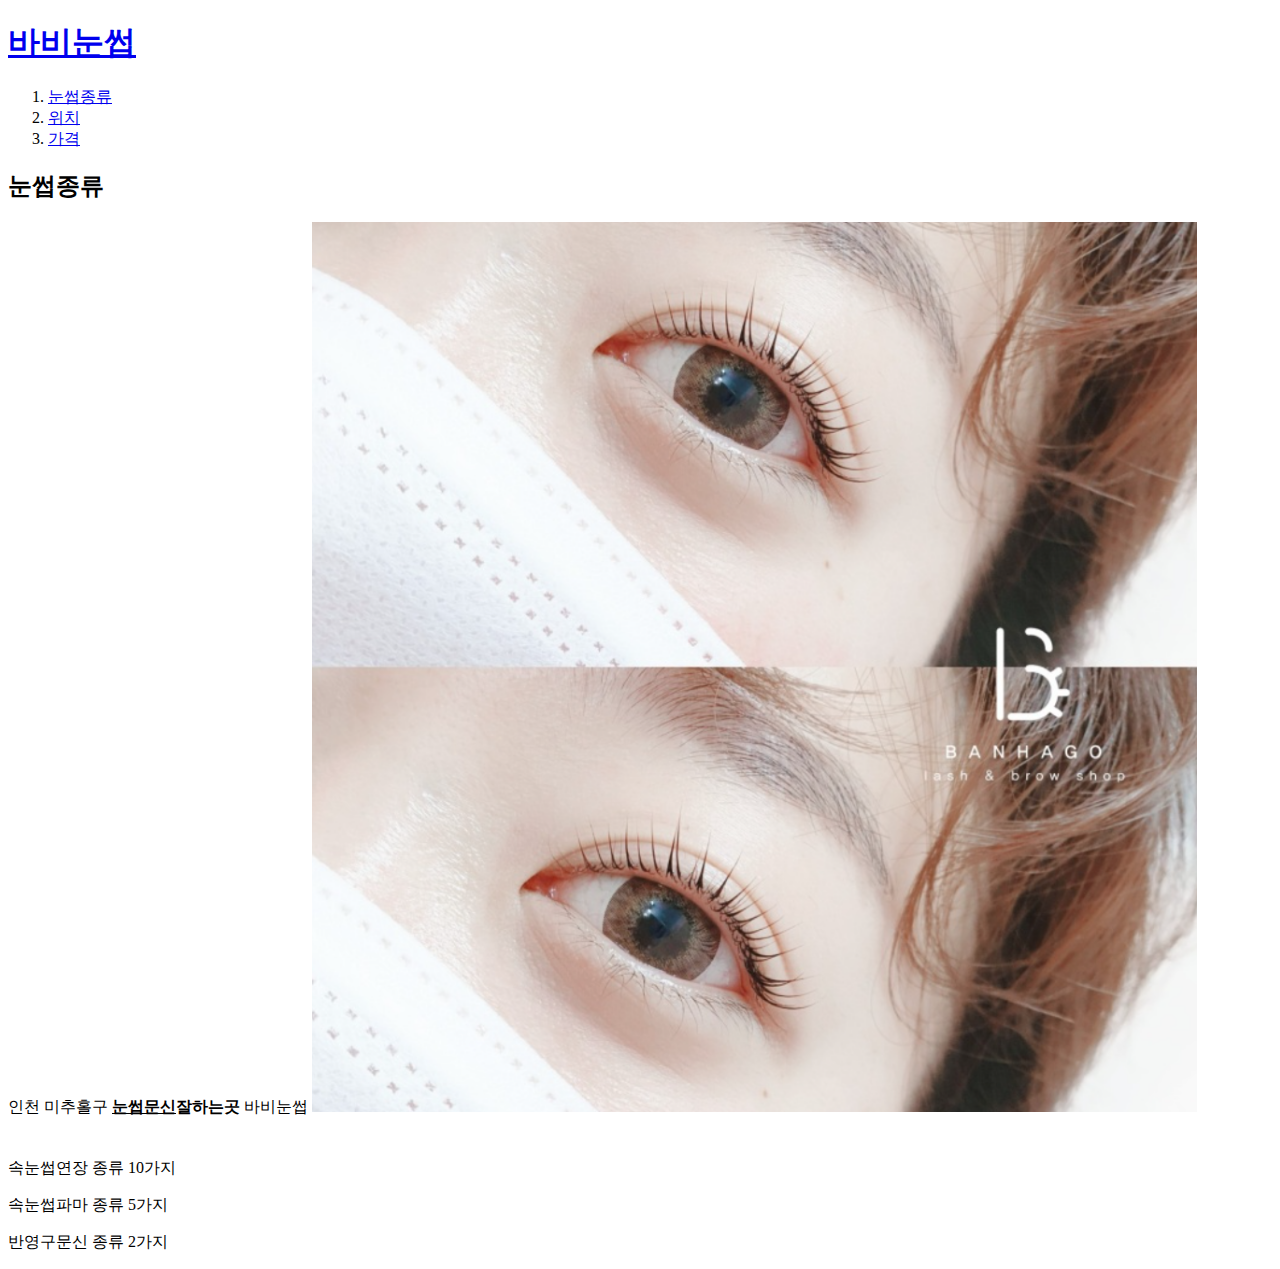
==== 1.html @ f9723d06 "babie version" ====
<!DOCTYPE html>
<html>
<head>
  <title>BABIE LASH</title>
  <meta charset="utf-8">
</head>
<body>
  <h1><a href="index.html">바비눈썹</a></h1>
  <ol>
    <li><a href="1.html">눈썹종류</a></li>
    <li><a href="2.html">위치</a></li>
    <li><a href="3.html">가격</a></li>
  </ol>
  <h2>눈썹종류</h2>
  인천 미추홀구 <strong><u>눈썹문신</u>잘하는곳</strong>
   바비눈썹
   <a href="https://m.place.naver.com/place/38563457/home?entry=ple"target=
     blank title=눈썹종류><img src="face1.png" width="70%"></a>
  <p style="margin-top:40px;">
  <p>속눈썹연장 종류 10가지</p>
  <p>속눈썹파마 종류 5가지</p>
  <p>반영구문신 종류 2가지</p>
</body>
</html>
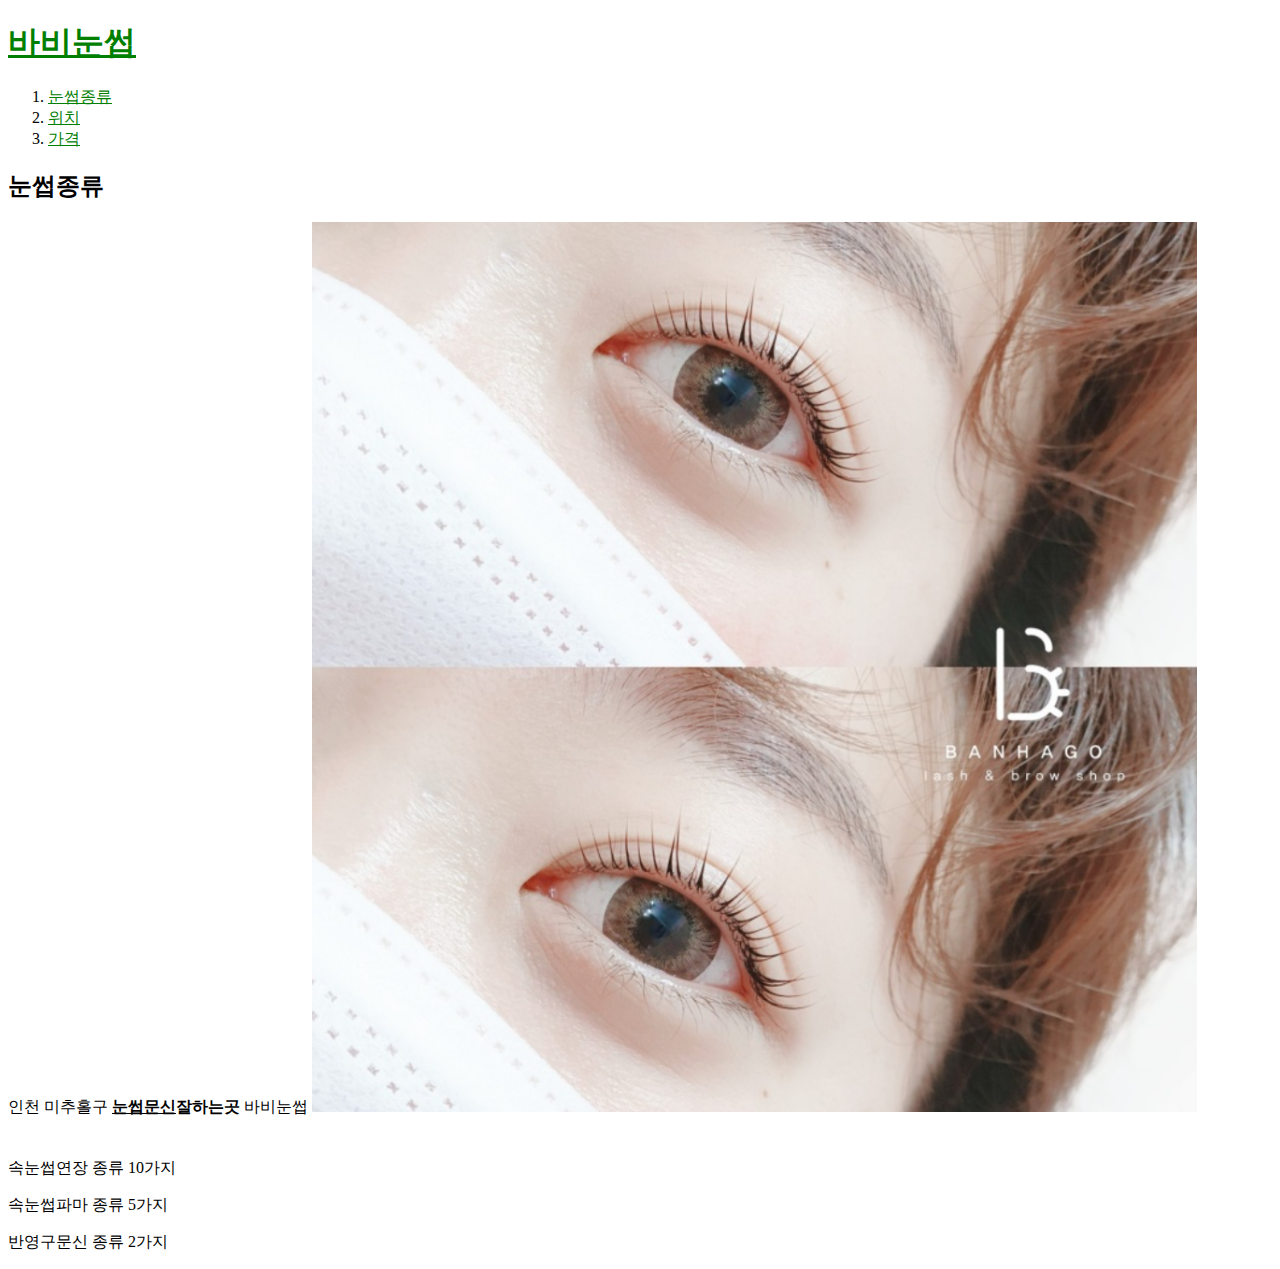
==== commit 3878f667: "css-1" ====
--- a/1.html
+++ b/1.html
@@ -3,6 +3,11 @@
 <head>
   <title>BABIE LASH</title>
   <meta charset="utf-8">
+  <style>
+  a {
+    color:green;
+  }
+  </style>
 </head>
 <body>
   <h1><a href="index.html">바비눈썹</a></h1>
@@ -11,6 +16,14 @@
     <li><a href="2.html">위치</a></li>
     <li><a href="3.html">가격</a></li>
   </ol>
+<!--
+  <h1><a href="index.html"><font color="red">바비눈썹</font></a></h1>
+  <ol>
+    <li><a href="1.html"><font color="red">눈썹종류</font></a></li>
+    <li><a href="2.html"><font color="red">위치</font></a></li>
+    <li><a href="3.html"><font color="red">가격</font></a></li>
+  </ol>
+-->
   <h2>눈썹종류</h2>
   인천 미추홀구 <strong><u>눈썹문신</u>잘하는곳</strong>
    바비눈썹
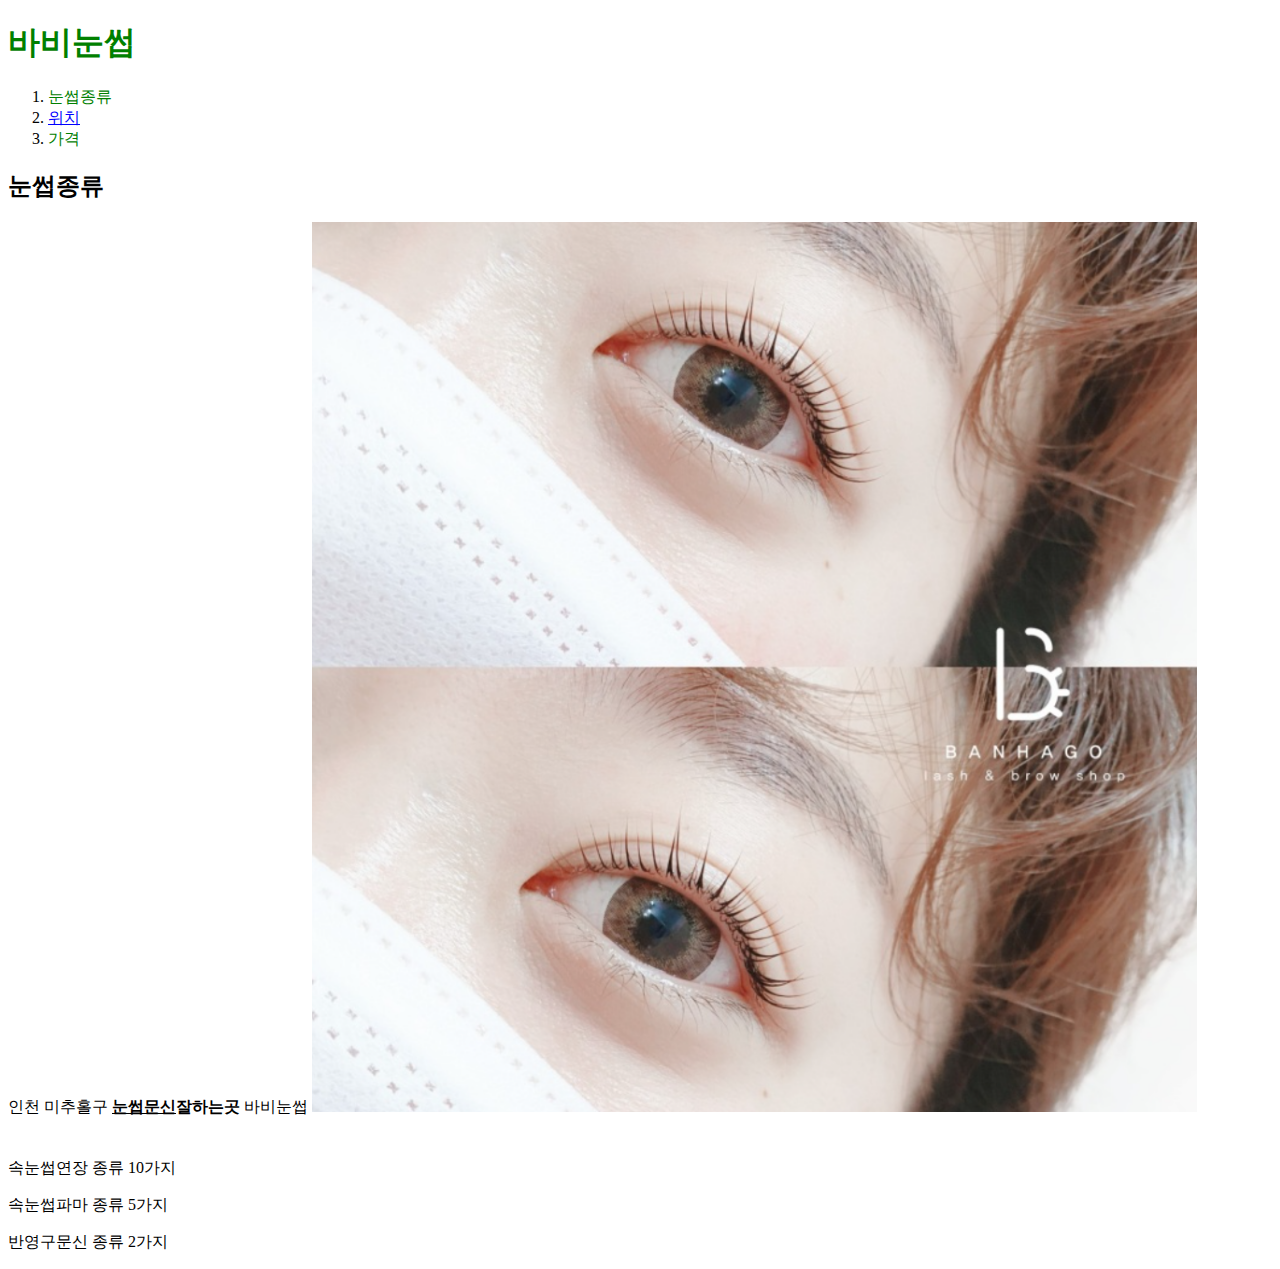
==== commit ba08a5e3: "css-2" ====
--- a/1.html
+++ b/1.html
@@ -6,6 +6,7 @@
   <style>
   a {
     color:green;
+    text-decoration: none;
   }
   </style>
 </head>
@@ -13,7 +14,7 @@
   <h1><a href="index.html">바비눈썹</a></h1>
   <ol>
     <li><a href="1.html">눈썹종류</a></li>
-    <li><a href="2.html">위치</a></li>
+    <li><a href="2.html" style="color:blue;text-decoration:underline">위치</a></li>
     <li><a href="3.html">가격</a></li>
   </ol>
 <!--
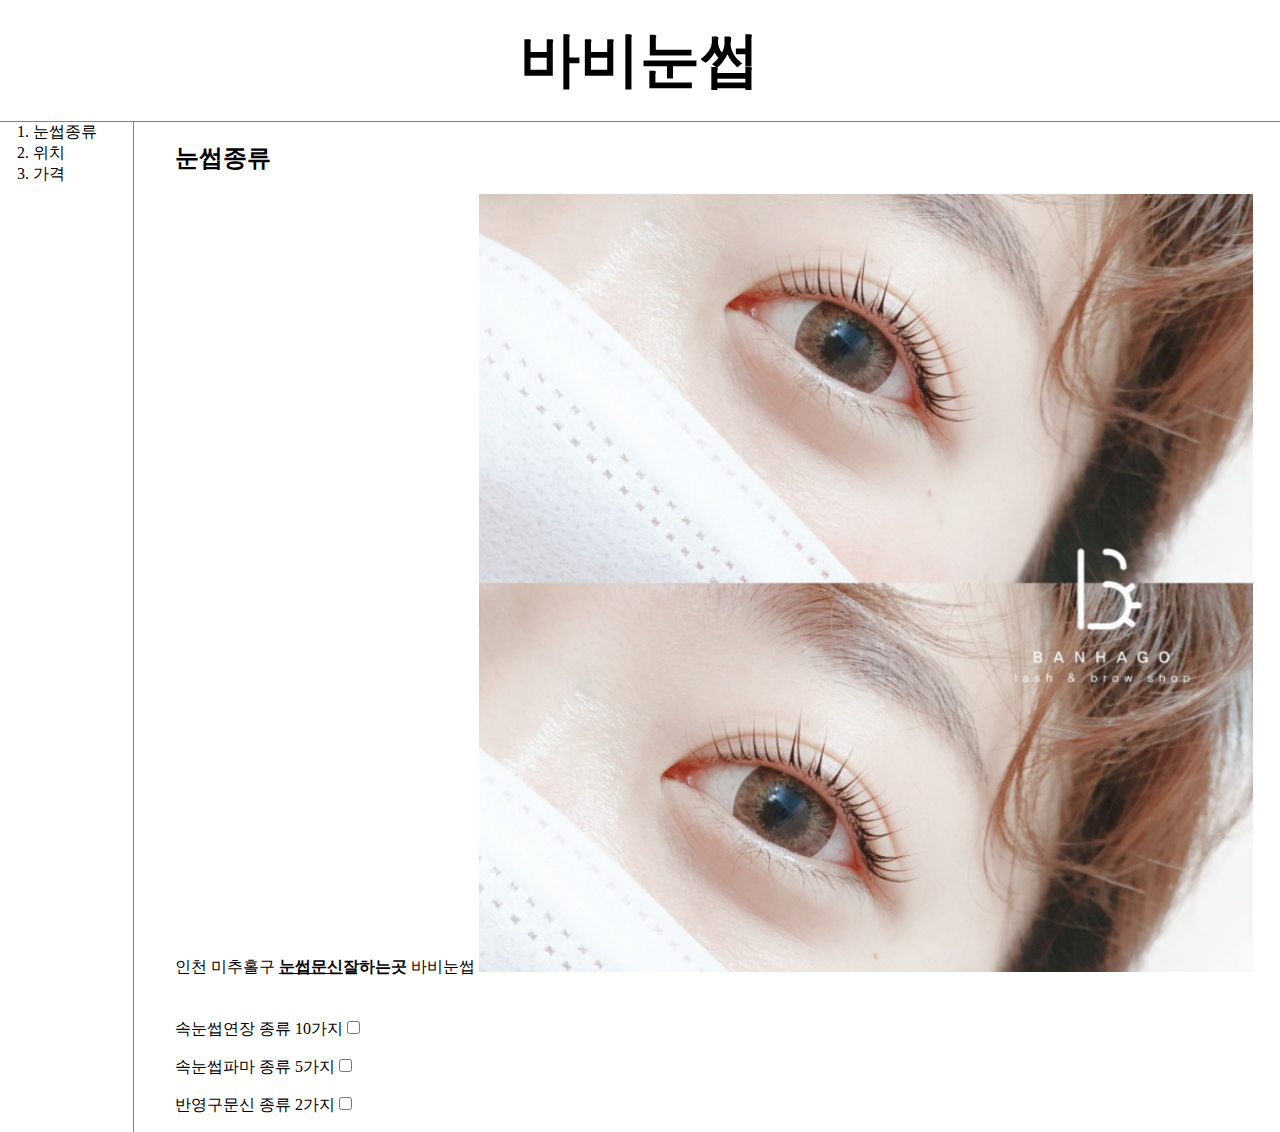
==== commit 5b939363: "css-3" ====
--- a/1.html
+++ b/1.html
@@ -4,35 +4,64 @@
   <title>BABIE LASH</title>
   <meta charset="utf-8">
   <style>
+  body{
+    margin:0px;
+  }
   a {
-    color:green;
+    color:black;
     text-decoration: none;
   }
+  h1 {
+    font-size: 60px;
+    text-align: center;
+    border-bottom:1px solid gray;
+    margin:0;
+    padding:20px;
+  }
+  #grid ol{
+    border-right: 1px solid gray;
+    width:100px;
+    margin:0;
+    padding-left:33px;
+  }
+  #grid{
+    display: grid;
+    grid-template-columns: 150px 1fr;
+  }
+  #article{
+    padding-left: 25px;
+  }
+  @media(max-width:800px){
+    display:block{
+    }
+    #grid ol{
+      border-right:none;
+    }
+    h1{
+      border-bottom:none;
+    }
+    }
   </style>
 </head>
 <body>
   <h1><a href="index.html">바비눈썹</a></h1>
-  <ol>
-    <li><a href="1.html">눈썹종류</a></li>
-    <li><a href="2.html" style="color:blue;text-decoration:underline">위치</a></li>
-    <li><a href="3.html">가격</a></li>
-  </ol>
-<!--
-  <h1><a href="index.html"><font color="red">바비눈썹</font></a></h1>
-  <ol>
-    <li><a href="1.html"><font color="red">눈썹종류</font></a></li>
-    <li><a href="2.html"><font color="red">위치</font></a></li>
-    <li><a href="3.html"><font color="red">가격</font></a></li>
-  </ol>
--->
-  <h2>눈썹종류</h2>
-  인천 미추홀구 <strong><u>눈썹문신</u>잘하는곳</strong>
-   바비눈썹
-   <a href="https://m.place.naver.com/place/38563457/home?entry=ple"target=
-     blank title=눈썹종류><img src="face1.png" width="70%"></a>
-  <p style="margin-top:40px;">
-  <p>속눈썹연장 종류 10가지</p>
-  <p>속눈썹파마 종류 5가지</p>
-  <p>반영구문신 종류 2가지</p>
+  <div id="grid">
+    <ol>
+      <li><a href="1.html">눈썹종류</a></li>
+      <li><a href="2.html">위치</a></li>
+      <li><a href="3.html">가격</a></li>
+    </ol>
+    <div id="article">
+      <h2>눈썹종류</h2>
+      인천 미추홀구 <strong><u>눈썹문신</u>잘하는곳</strong>
+       바비눈썹
+       <a href="https://m.place.naver.com/place/38563457/home?entry=ple"target=
+         blank title=눈썹종류><img src="face1.png" width="70%"></a>
+      <p style="margin-top:40px;">
+      <p>속눈썹연장 종류 10가지<input type="checkbox"</p>
+      <p>속눈썹파마 종류 5가지<input type="checkbox"</p>
+      <p>반영구문신 종류 2가지<input type="checkbox"</p>
+    </div>
+</div>
 </body>
 </html>
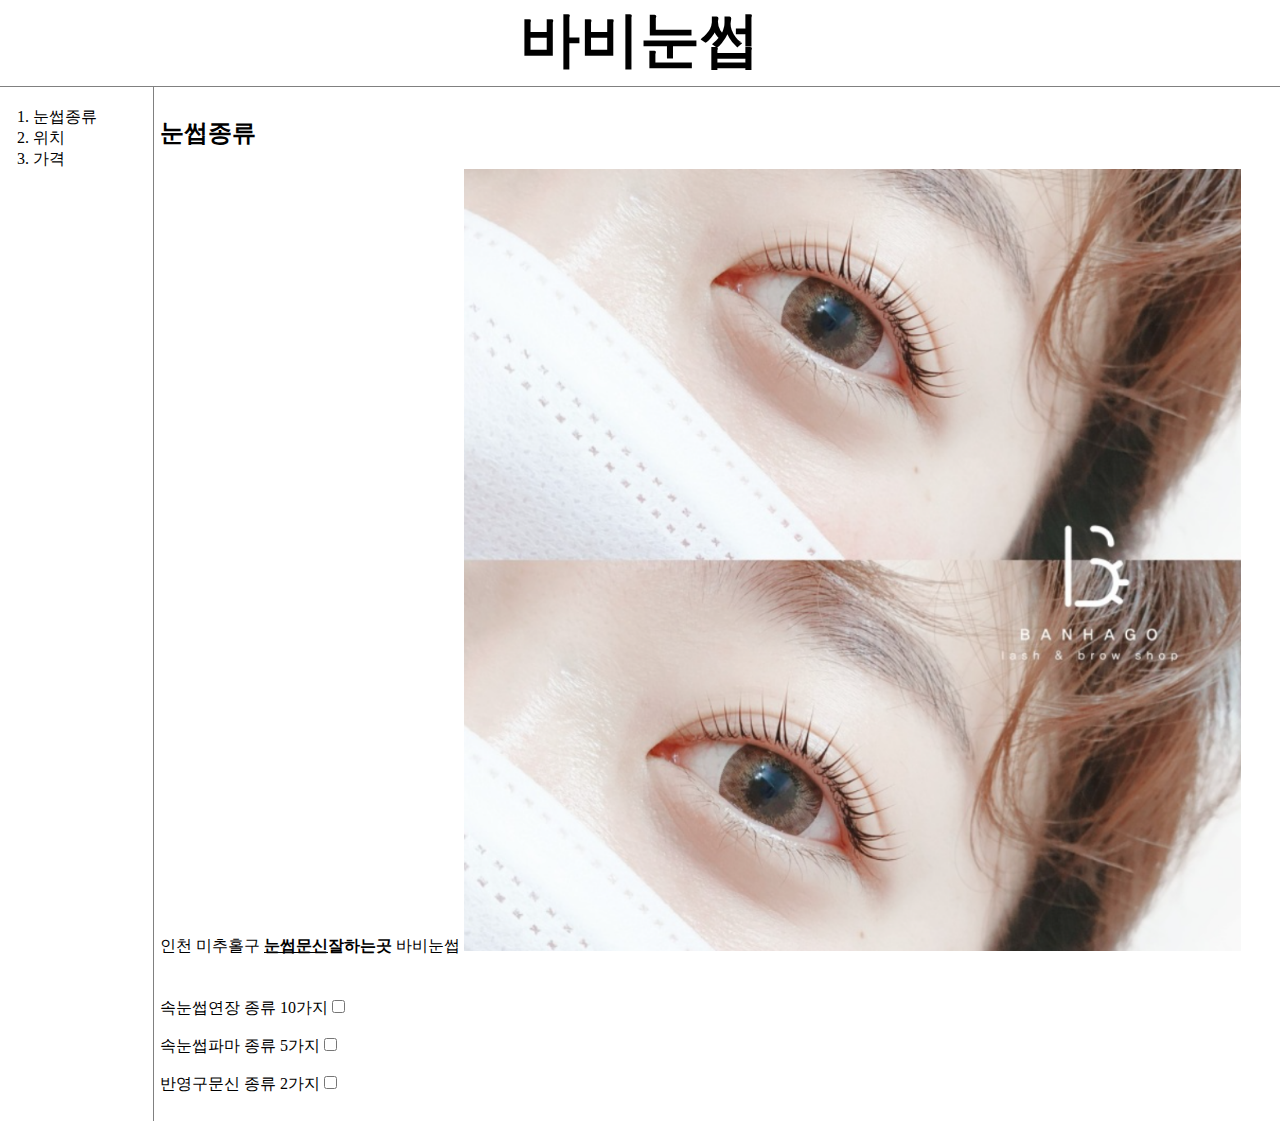
==== commit d502f8eb: "css-2" ====
--- a/1.html
+++ b/1.html
@@ -3,46 +3,8 @@
 <head>
   <title>BABIE LASH</title>
   <meta charset="utf-8">
-  <style>
-  body{
-    margin:0px;
-  }
-  a {
-    color:black;
-    text-decoration: none;
-  }
-  h1 {
-    font-size: 60px;
-    text-align: center;
-    border-bottom:1px solid gray;
-    margin:0;
-    padding:20px;
-  }
-  #grid ol{
-    border-right: 1px solid gray;
-    width:100px;
-    margin:0;
-    padding-left:33px;
-  }
-  #grid{
-    display: grid;
-    grid-template-columns: 150px 1fr;
-  }
-  #article{
-    padding-left: 25px;
-  }
-  @media(max-width:800px){
-    display:block{
-    }
-    #grid ol{
-      border-right:none;
-    }
-    h1{
-      border-bottom:none;
-    }
-    }
-  </style>
 </head>
+<link rel="stylesheet" href="style.css">
 <body>
   <h1><a href="index.html">바비눈썹</a></h1>
   <div id="grid">
--- a/style.css
+++ b/style.css
@@ -0,0 +1,39 @@
+body{
+  margin:0px;
+}
+ h1{
+   font-size: 60px;
+   text-align: center;
+   border-bottom:1px solid gray;
+   margin:0px;
+   padding-bottom:5px;
+ }
+ a{
+   color:black;
+   text-decoration: none;
+  }
+  #grid ol{
+    border-right: 1px solid gray;
+    width:100px;
+    margin:0px;
+    padding:20px;
+    padding-left:33px;
+
+  }
+  #article{
+    padding: 10px;
+  }
+  #grid{
+    display:grid;
+    grid-template-columns: 150px 1fr;
+  }
+  @media(max-width:800px){
+    #grid{
+      display: block;
+    }
+    #grid ol{
+      border-right:none;
+    }
+      h1{
+    border-bottom:none;
+}
